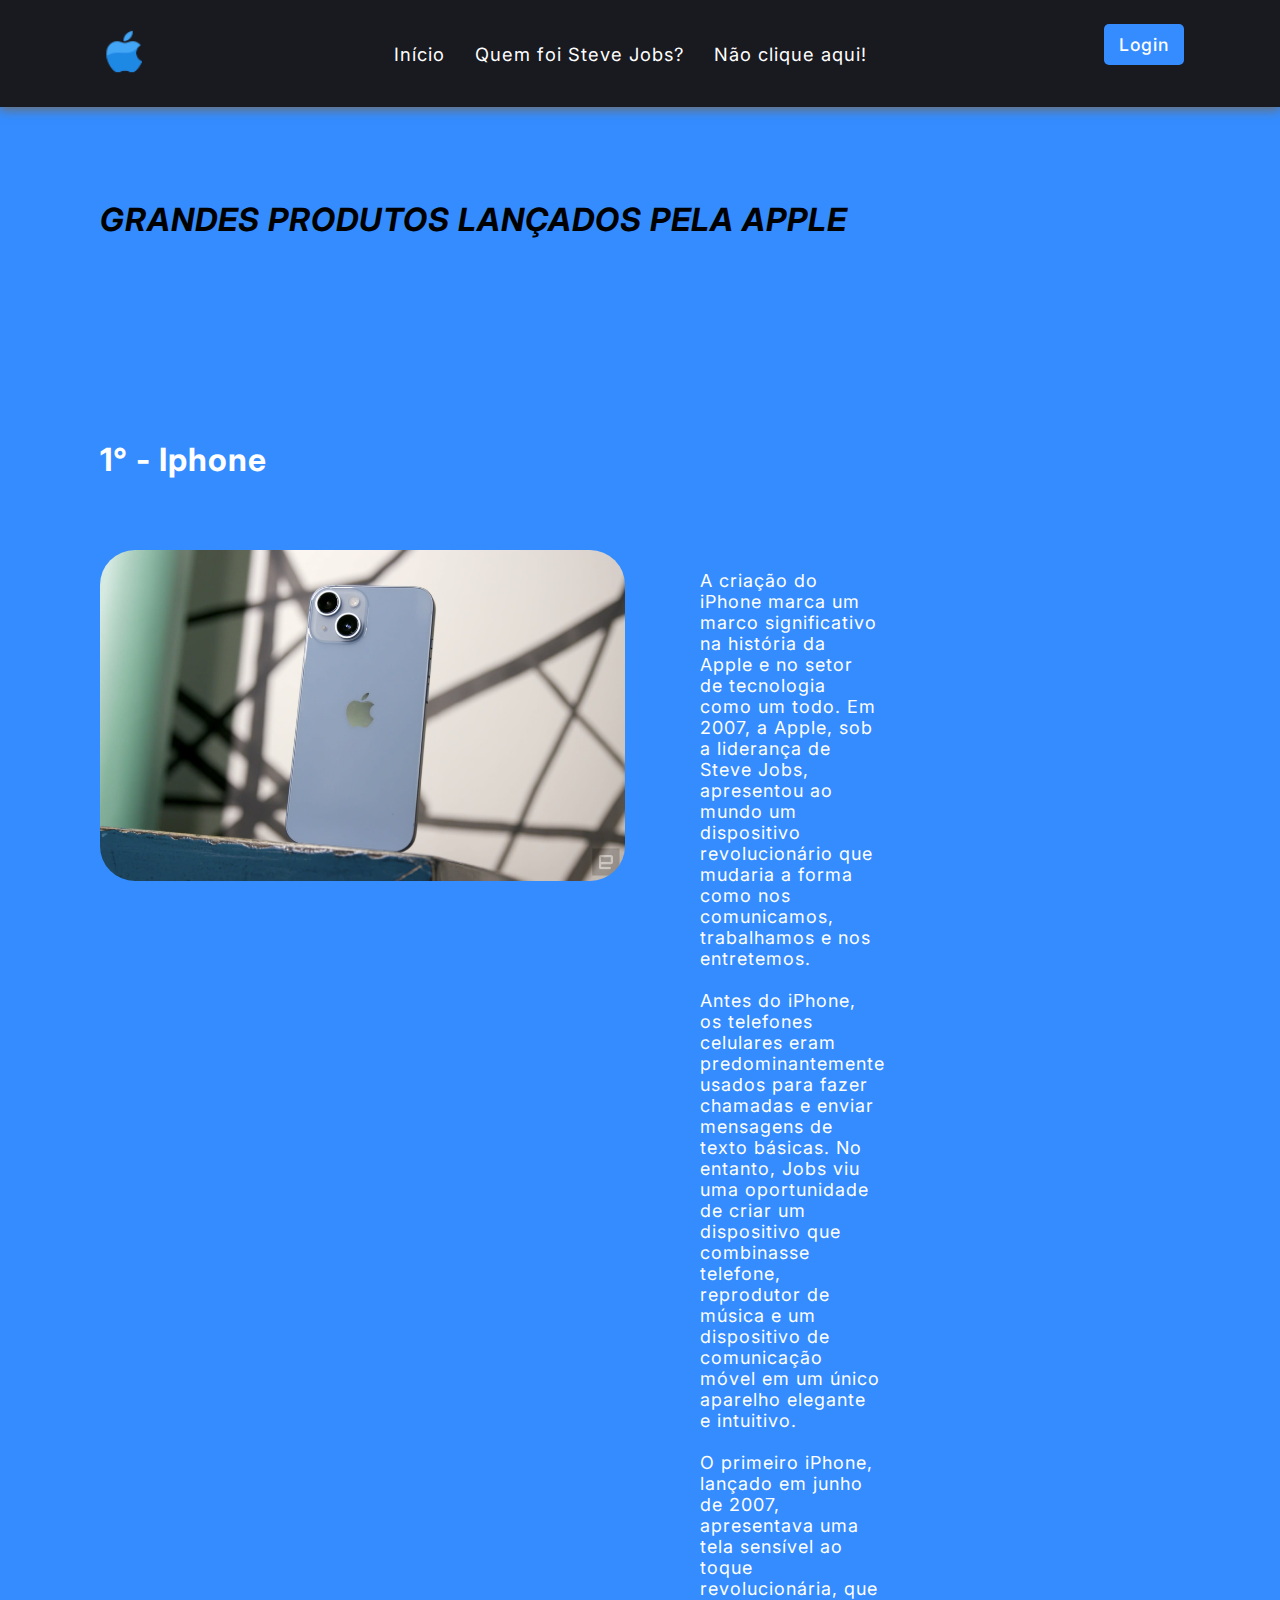
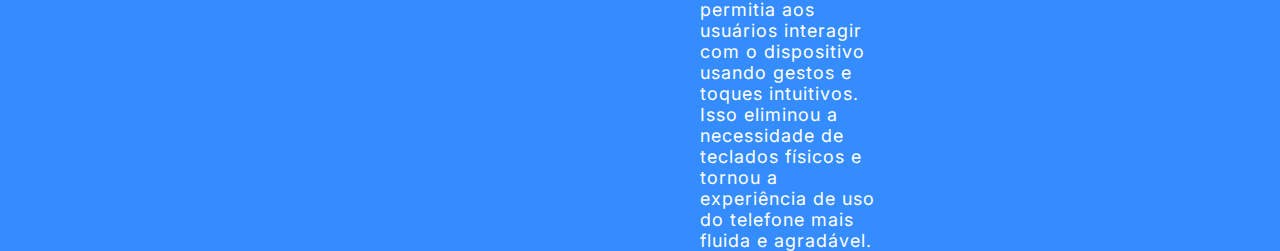
==== apple.html @ 165b3141 "subindo o projeto" ====
<!DOCTYPE html>
<html lang="en">
<head>
    <meta charset="UTF-8">
    <meta name="viewport" content="width=device-width, initial-scale=1.0">
    <title>Apple Products</title>
    <link rel="stylesheet" href="apple.css">
</head>
<body>
    
    <header>
        <nav class="nav-bar">
            <div class="logo">
                <a href="index.html">
                    <img src="/img/logo.png" src="/img/steve.png" height="55px">

                </a>
            </div>

            <div class="nav-list">
                <ul>
                    <li class="nav-item"><a href="index.html" class="nav-link">Início</a></li>


                    <li class="nav-item"><a href="about.html" class="nav-link">Quem foi Steve Jobs?</a></li>
                    <li class="nav-item"><a href="marioGame/index.html" class="nav-link">Não clique aqui!</a></li>
                </ul>
            </div>

            <div class="login-button">
                <button><a href="login.html">Login</a></button>
            </div>
        </nav>
    </header>
    <div class="aga1">
    <h1>GRANDES PRODUTOS LANÇADOS PELA APPLE</h1>
</div>

    <div class="aga2">
        <h1>1° - Iphone</h1>
    </div>

    <div class="imagem">
        <img src="/img/iphone14.jpg" width="525px" class="iphone">
    </div>

    <div>
        <p class="paragrafo1">A criação do iPhone marca um marco significativo na história da Apple e no setor de tecnologia como um todo. Em 2007, a Apple, sob a liderança de Steve Jobs, apresentou ao mundo um dispositivo revolucionário que mudaria a forma como nos comunicamos, trabalhamos e nos entretemos. <br> <br>

            Antes do iPhone, os telefones celulares eram predominantemente usados para fazer chamadas e enviar mensagens de texto básicas. No entanto, Jobs viu uma oportunidade de criar um dispositivo que combinasse telefone, reprodutor de música e um dispositivo de comunicação móvel em um único aparelho elegante e intuitivo. <br><br>
            
            O primeiro iPhone, lançado em junho de 2007, apresentava uma tela sensível ao toque revolucionária, que permitia aos usuários interagir com o dispositivo usando gestos e toques intuitivos. Isso eliminou a necessidade de teclados físicos e tornou a experiência de uso do telefone mais fluida e agradável.</p>
    </div>
</body>
</html>
---- apple.css ----
@import url('https://fonts.googleapis.com/css2?family=Inter:wght@200;300;400;500&family=Open+Sans&display=swap');


:root {
  --color-neutral-0: #0e0c0c;
  --color-neutral-10: #171717;
  --color-neutral-30: #a8a29e;
  --color-neutral-40: #f5f5f5;
}

* {
  padding: 0;
  margin: 0;
  font-family: 'Inter', sans-serif;
  box-sizing: border-box;
  letter-spacing: 1px;
}

header {
  background-color: #191920;
  box-shadow: 0px 3px 10px #6e6e6e;
  color: #fff
}



.nav-bar {
  display: flex;
  justify-content: space-between;
  padding: 1.5rem 6rem;
}

.logo {
  display: flex;
  width: 60px;

}

.logo h1 {
  color: #ffff;
}

.nav-list {
  display: flex;
  align-items: center;
}

.nav-list ul {
  display: flex;
  justify-content: center;
  list-style: none;
}

.nav-item {
  margin: 0 15px;
}

.nav-link {
  text-decoration: none;
  font-size: 1.15rem;
  color: #ffff;
  font-weight: 400;
}

.login-button button {
  border: none;
  background-color: #348cff;
  padding: 10px 15px;
  border-radius: 5px;
  text-align: center;
}

.login-button button a {
  text-decoration: none;
  color: #fff;
  font-weight: 500;
  font-size: 1.1rem;
  text-align: center;
}

body {
    background-color: #348cff;
}

.aga1 {
    position: absolute;
    left: 100px;
    top: 200px;
    color: black;
    font-family: Arial, Helvetica, sans-serif;
    font-style: italic;  
}

.aga2 {
    color: white;
    position: absolute;
    left: 100px;
    top: 440px;
}

.iphone {
    position: absolute;
    left: 100px;
    top: 550px;
    border-radius: 35px; /* Adicione um arredondamento nas bordas */
}

.imagem img {
    transition: transform 0.5s ease;
  }
  
  .imagem:hover img {
    transform: scale(1.1);
  }

.paragrafo1 {
    color: white;
    position: absolute;
    left: 700px;
    top: 570px;
    right: 400px;
    font-size: 18px;
}
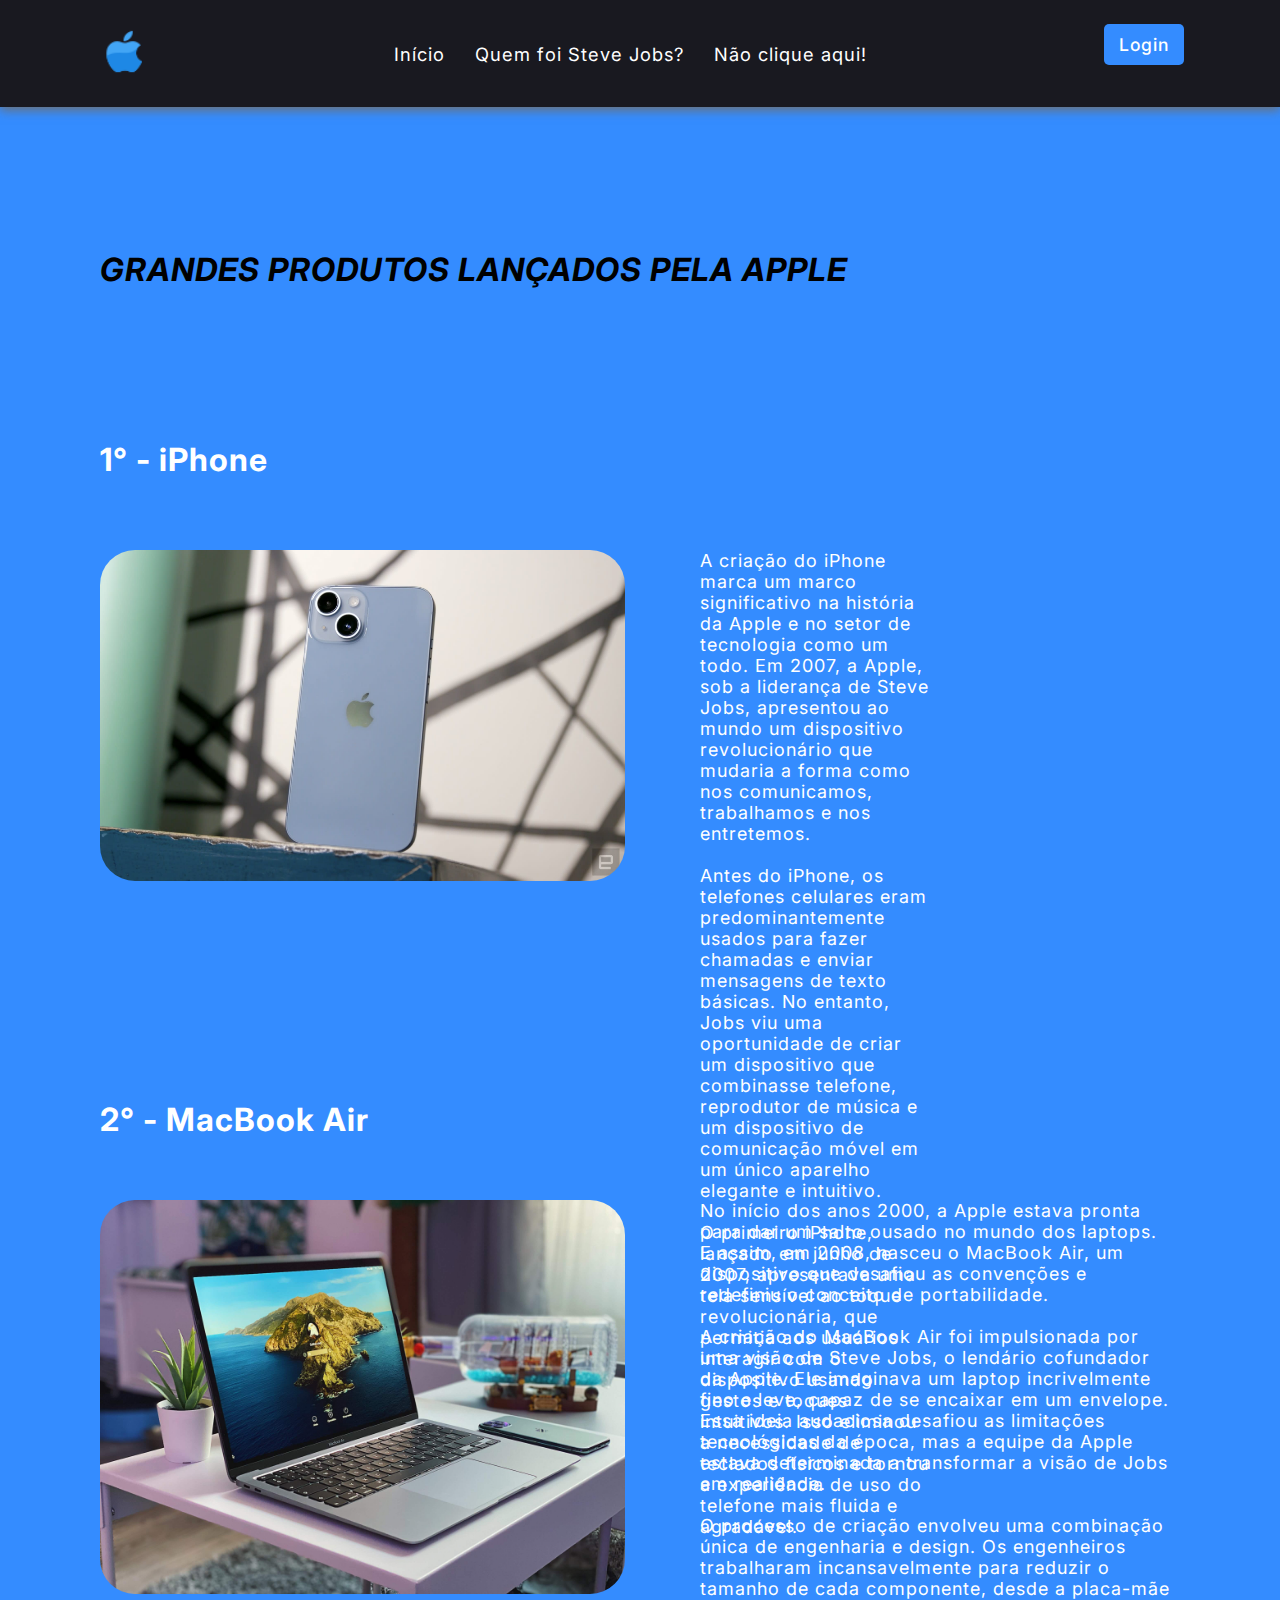
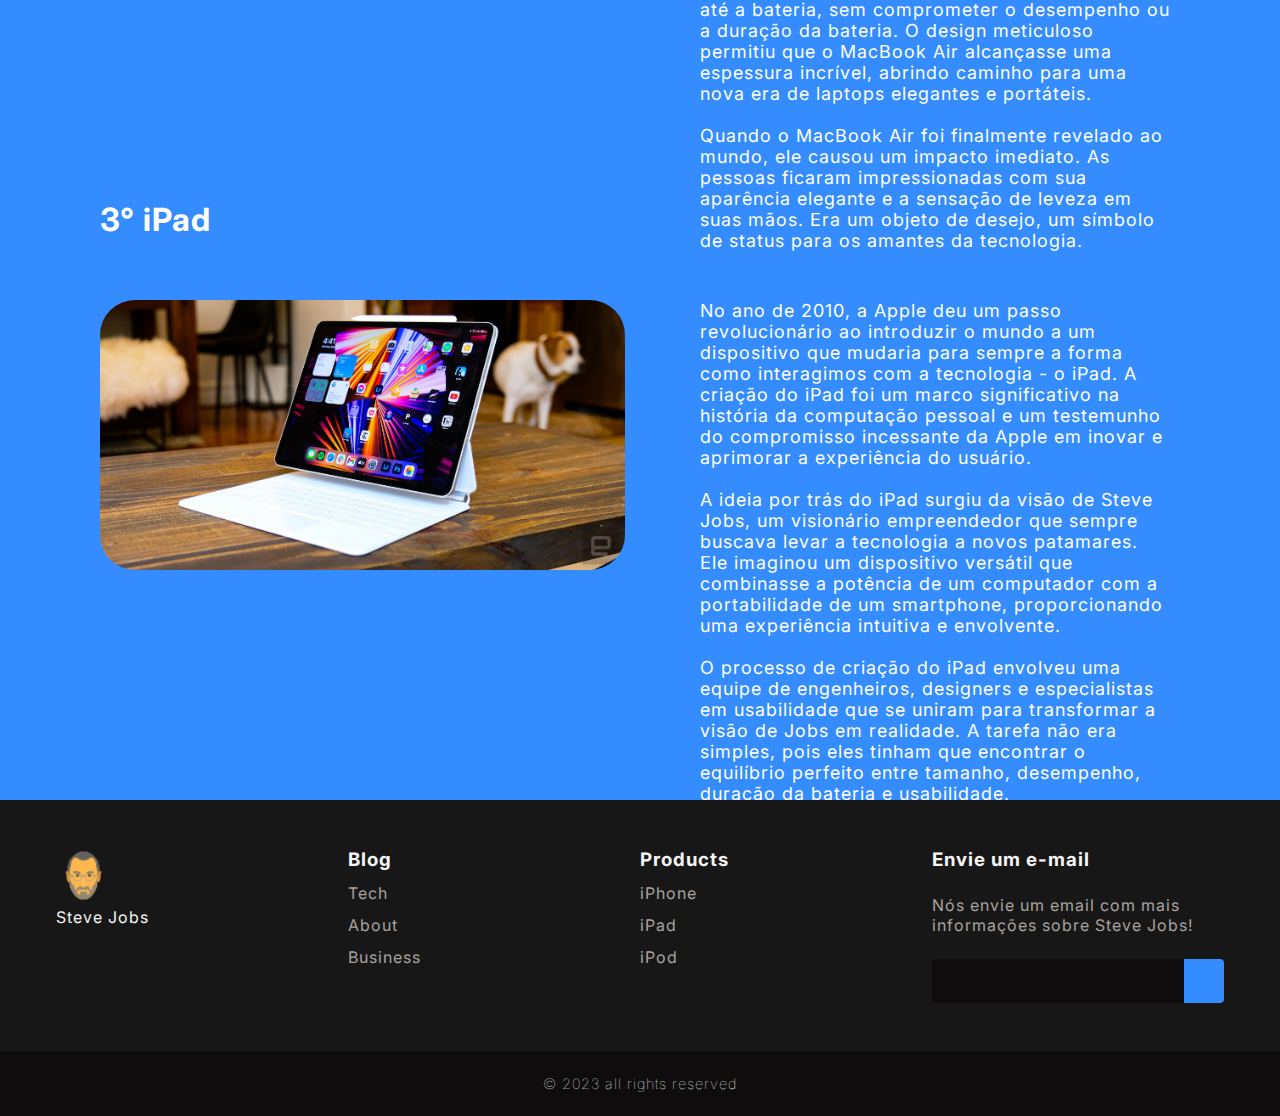
==== commit 63959717: "Adicionei iPad e Macbook e arrumei alguns bugs" ====
--- a/apple.html
+++ b/apple.html
@@ -37,7 +37,7 @@
 </div>
 
     <div class="aga2">
-        <h1>1° - Iphone</h1>
+        <h1>1° - iPhone</h1>
     </div>
 
     <div class="imagem">
@@ -51,5 +51,105 @@
             
             O primeiro iPhone, lançado em junho de 2007, apresentava uma tela sensível ao toque revolucionária, que permitia aos usuários interagir com o dispositivo usando gestos e toques intuitivos. Isso eliminou a necessidade de teclados físicos e tornou a experiência de uso do telefone mais fluida e agradável.</p>
     </div>
+
+    <div class="aga3">
+        <h1>2° - MacBook Air</h1>
+    </div>
+
+    <div class="imagem">
+        <img src="/img/macbook.jpg" width="525px" class="macbook">
+    </div>
+
+    <div>
+        <p class="paragrafo2">No início dos anos 2000, a Apple estava pronta para dar um salto ousado no mundo dos laptops. E assim, em 2008, nasceu o MacBook Air, um dispositivo que desafiou as convenções e redefiniu o conceito de portabilidade. <br><br>
+
+            A criação do MacBook Air foi impulsionada por uma visão de Steve Jobs, o lendário cofundador da Apple. Ele imaginava um laptop incrivelmente fino e leve, capaz de se encaixar em um envelope. Essa ideia audaciosa desafiou as limitações tecnológicas da época, mas a equipe da Apple estava determinada a transformar a visão de Jobs em realidade. <br><br>
+            
+            O processo de criação envolveu uma combinação única de engenharia e design. Os engenheiros trabalharam incansavelmente para reduzir o tamanho de cada componente, desde a placa-mãe até a bateria, sem comprometer o desempenho ou a duração da bateria. O design meticuloso permitiu que o MacBook Air alcançasse uma espessura incrível, abrindo caminho para uma nova era de laptops elegantes e portáteis. <br><br>
+            
+            Quando o MacBook Air foi finalmente revelado ao mundo, ele causou um impacto imediato. As pessoas ficaram impressionadas com sua aparência elegante e a sensação de leveza em suas mãos. Era um objeto de desejo, um símbolo de status para os amantes da tecnologia.</p>
+    </div>
+
+    <div>
+        <h1 class="aga4">3° iPad </h1>
+    </div>
+
+    <div class="imagem">
+        <img src="/img/ipadpro.jpg" width="525px" class="ipad">
+    </div>
+
+    <div>
+        <p class="paragrafo3">No ano de 2010, a Apple deu um passo revolucionário ao introduzir o mundo a um dispositivo que mudaria para sempre a forma como interagimos com a tecnologia - o iPad. A criação do iPad foi um marco significativo na história da computação pessoal e um testemunho do compromisso incessante da Apple em inovar e aprimorar a experiência do usuário. <br><br>
+
+            A ideia por trás do iPad surgiu da visão de Steve Jobs, um visionário empreendedor que sempre buscava levar a tecnologia a novos patamares. Ele imaginou um dispositivo versátil que combinasse a potência de um computador com a portabilidade de um smartphone, proporcionando uma experiência intuitiva e envolvente. <br><br>
+            
+            O processo de criação do iPad envolveu uma equipe de engenheiros, designers e especialistas em usabilidade que se uniram para transformar a visão de Jobs em realidade. A tarefa não era simples, pois eles tinham que encontrar o equilíbrio perfeito entre tamanho, desempenho, duração da bateria e usabilidade. <br><br>
+            
+           </p>
+    </div>
+
+    <footer>
+        <div id="footer_content">
+            <div id="footer_contacts">
+                <a href="index.html">
+                    <img src="/img/steve.png" height="55px">         
+                </a>
+                <p>Steve Jobs</p>
+
+
+
+            </div>
+
+            <ul class="footer-list">
+                <li>
+                    <h3>Blog</h3>
+                </li>
+                <li>
+                    <a href="#" class="footer-link">Tech</a>
+                </li>
+                <li>
+                    <a href="#" class="footer-link">About</a>
+                </li>
+                <li>
+                    <a href="#" class="footer-link">Business</a>
+                </li>
+            </ul>
+
+            <ul class="footer-list">
+                <li>
+                    <h3>Products</h3>
+                </li>
+                <li>
+                    <a href="#" class="footer-link">iPhone</a>
+                </li>
+                <li>
+                    <a href="#" class="footer-link">iPad</a>
+                </li>
+                <li>
+                    <a href="#" class="footer-link">iPod</a>
+                </li>
+            </ul>
+
+            <div id="footer_subscribe">
+                <h3>Envie um e-mail</h3>
+
+                <p class="popo">
+                    Nós envie um email com mais informações sobre Steve Jobs!
+                </p>
+
+                <div id="input_group">
+                    <input type="email" id="email">
+                    <button>
+                        <i class="fa-regular fa-envelope"></i>
+                    </button>
+                </div>
+            </div>
+        </div>
+
+        <div id="footer_copyright">
+            &#169
+            2023 all rights reserved
+        </div>
+    </footer>
 </body>
 </html>--- a/apple.css
+++ b/apple.css
@@ -80,12 +80,13 @@
 
 body {
     background-color: #348cff;
+    
 }
 
 .aga1 {
     position: absolute;
     left: 100px;
-    top: 200px;
+    top: 250px;
     color: black;
     font-family: Arial, Helvetica, sans-serif;
     font-style: italic;  
@@ -106,7 +107,7 @@
 }
 
 .imagem img {
-    transition: transform 0.5s ease;
+    transition: transform 0.4s ease;
   }
   
   .imagem:hover img {
@@ -117,7 +118,197 @@
     color: white;
     position: absolute;
     left: 700px;
-    top: 570px;
-    right: 400px;
+    top: 550px;
+    right: 350px;
     font-size: 18px;
-}+}
+
+.aga3{
+  color: white;
+  position: absolute;
+    left: 100px;
+    top: 1100px;
+}
+
+.macbook {
+  position: absolute;
+    left: 100px;
+    top: 1200px;
+    border-radius: 35px; /* Adicione um arredondamento nas bordas */
+}
+
+.paragrafo2 {
+  color: white;
+  position: absolute;
+  left: 700px;
+  top: 1200px;
+  right: 110px;
+  font-size: 18px;
+}
+.aga4 {
+  color: white;
+  position: absolute;
+  left: 100px;
+  top: 1800px;
+}
+
+.ipad {
+  position: absolute;
+  left: 100px;
+  top: 1900px;
+  border-radius: 35px;
+}
+
+.paragrafo3 {
+  color: white;
+  position: absolute;
+  left: 700px;
+  top: 1900px;
+  right: 110px;
+  font-size: 18px;
+}
+
+footer {
+  width: 100%;
+  color: var(--color-neutral-40);
+  position: relative;
+  bottom: 0;
+  position: absolute;
+    
+    top: 2400px;
+}
+
+.footer-link {
+  text-decoration: none;
+}
+
+#footer_content {
+  background-color: var(--color-neutral-10);
+  display: grid;
+  grid-template-columns: repeat(4, 1fr);
+  padding: 3rem 3.5rem;
+}
+
+#footer_contacts h1 {
+  margin-bottom: 0.75rem;
+
+}
+
+#footer_social_media {
+  display: flex;
+  gap: 2rem;
+  margin-top: 1.5rem;
+}
+
+#footer_social_media .footer-link {
+  display: flex;
+  align-items: center;
+  justify-content: center;
+  height: 2.5rem;
+  width: 2.5rem;
+  color: var(--color-neutral-40);
+  border-radius: 50%;
+  transition: all 0.4s;
+}
+
+#footer_social_media .footer-link i {
+  font-size: 1.25rem;
+}
+
+#footer_social_media .footer-link:hover {
+  opacity: 0.8;
+}
+
+#instagram {
+  background: linear-gradient(#7f37c9, #ff2992, #ff9807);
+
+}
+
+#facebook {
+  background-color: #4267b3;
+}
+
+#whatsapp {
+  background-color: #25d366;
+}
+
+.footer-list {
+  display: flex;
+  flex-direction: column;
+  gap: 0.75rem;
+  list-style: none;
+}
+
+.footer-list .footer-link {
+  color: var(--color-neutral-30);
+  transition: all 0.4s;
+}
+
+.footer-list .footer-link:hover {
+  color: #7f37c9;
+
+}
+
+#footer_subscribe {
+  display: flex;
+  flex-direction: column;
+  gap: 1.5rem;
+}
+
+#footer_subscribe p {
+  color: var(--color-neutral-30);
+}
+
+#input_group {
+  display: flex;
+  align-items: center;
+  background-color: var(--color-neutral-0);
+  border-radius: 4px;
+}
+
+#input_group input {
+  all: unset;
+  padding: 0.75rem;
+  width: 100%;
+}
+
+#input_group button {
+  background-color: #348cff;
+  border: none;
+  color: var(--color-neutral-40);
+  padding: 0px 1.25rem;
+  font-size: 1.125rem;
+  height: 100%;
+  border-radius: 0px 4px 4px 0px;
+  cursor: pointer;
+  transition: all 0.4s;
+}
+
+#input_group button:hover {
+  opacity: 0.8;
+}
+
+
+#footer_copyright {
+  display: flex;
+  justify-content: center;
+  background-color: var(--color-neutral-0);
+  font-size: 0.9rem;
+  padding: 1.5rem;
+  font-weight: 100;
+}
+
+.image-title {
+  position: absolute;
+  top: 75%;
+  left: 50%;
+  transform: translate(-50%, -50%);
+  background-color: rgba(0, 0, 0, 0.8);
+  color: #fff;
+  padding: 10px;
+  font-family: Verdana, Geneva, Tahoma, sans-serif;
+}
+
+.image-wrapper:hover .image-title {
+  opacity: 1;
+} 